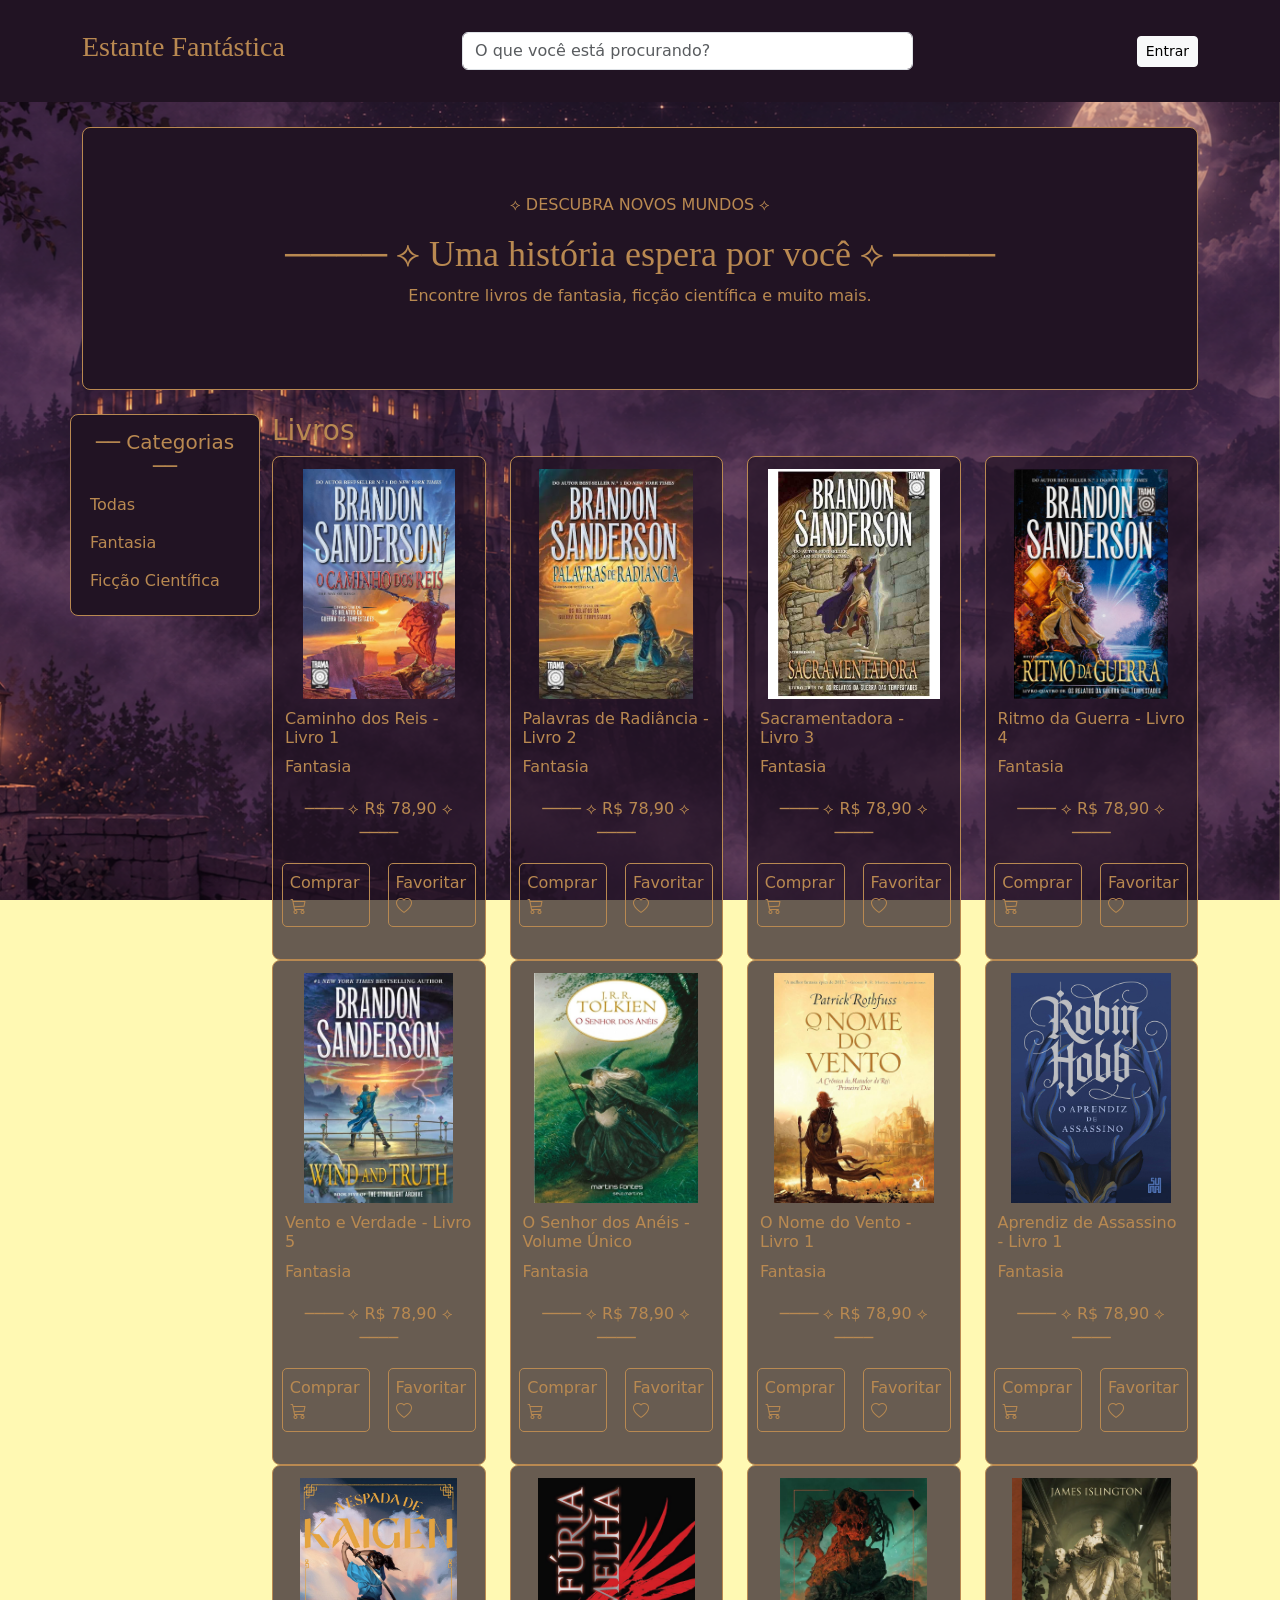
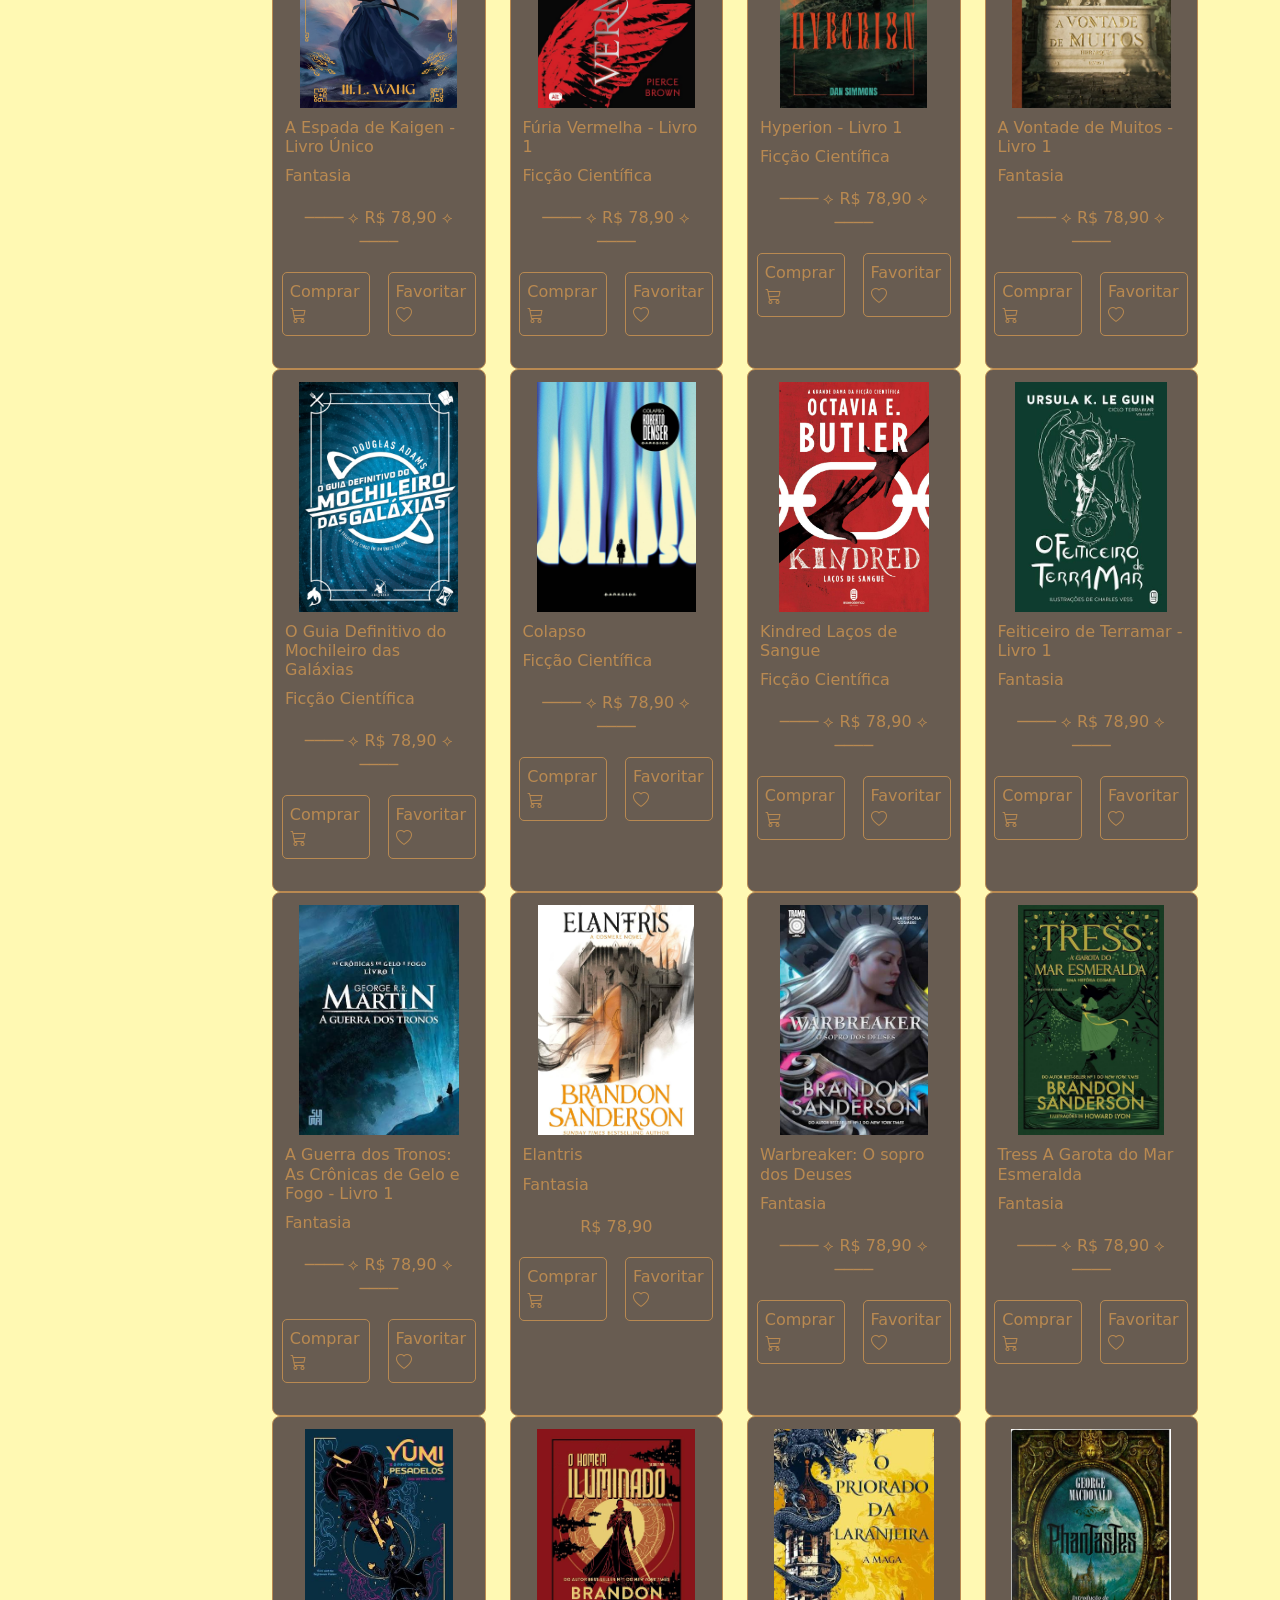
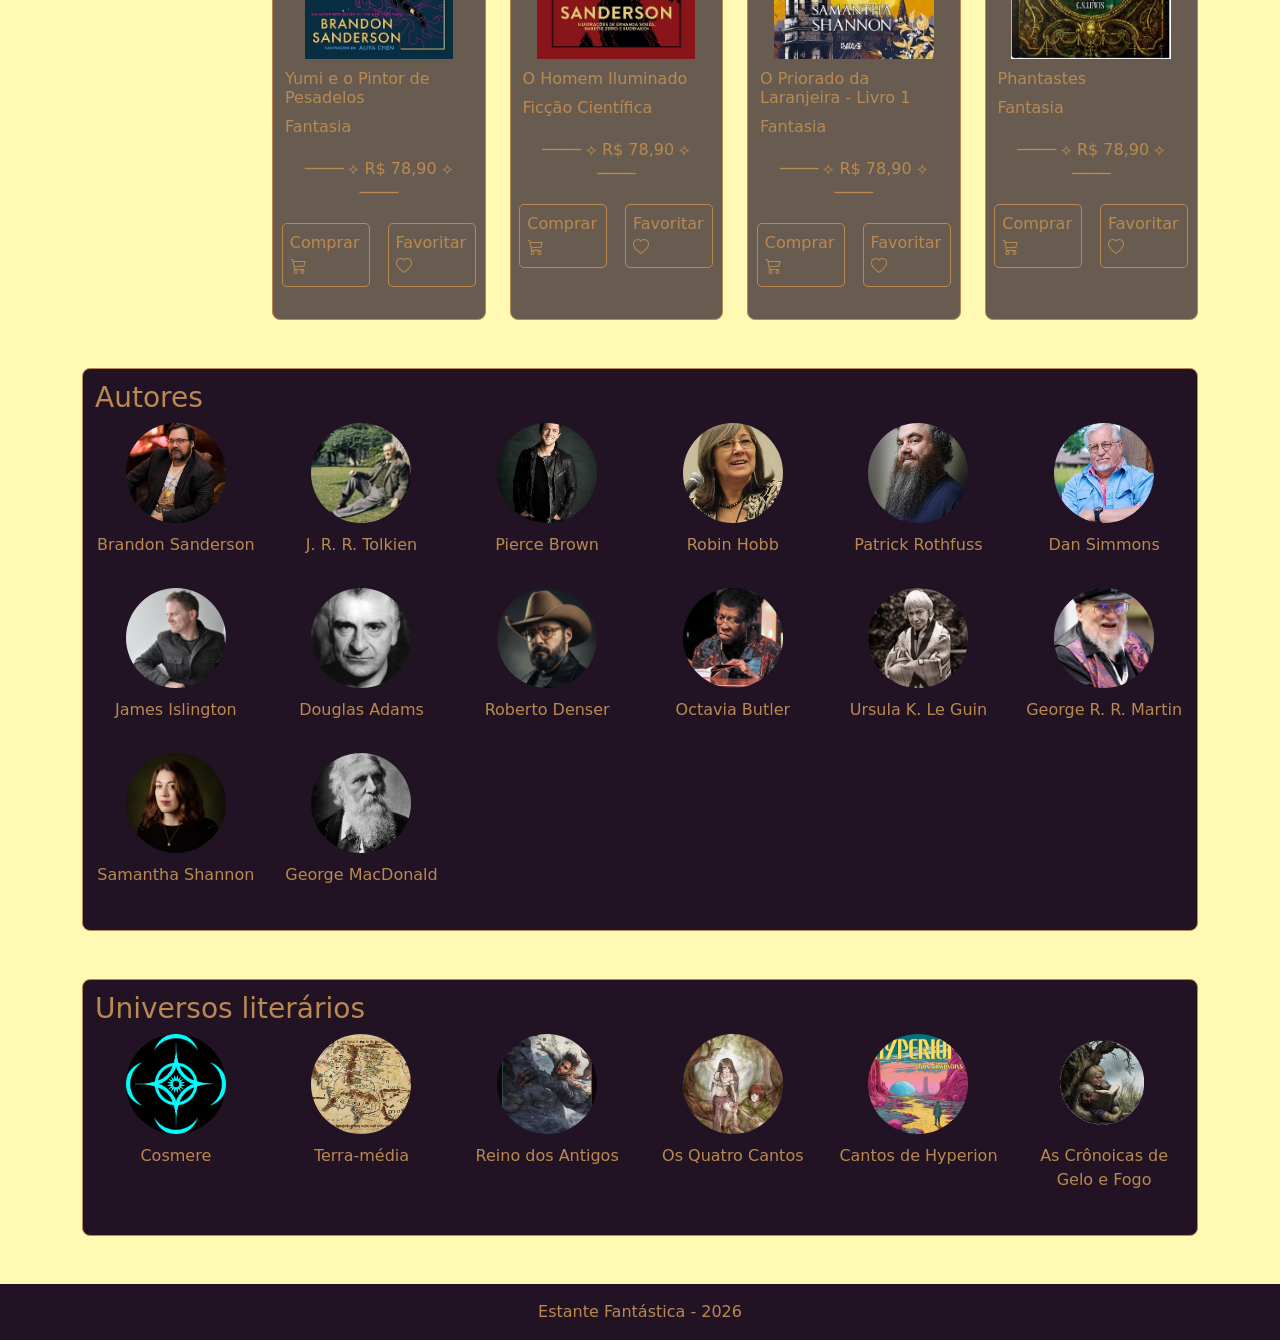
==== index.html @ d354b3de "Teste" ====
<!DOCTYPE html>
<html lang="pt-br">

<head>
    <meta charset="UTF-8">
    <meta name="viewport" content="width=device-width, initial-scale=1.0">
    <title>Estante Fantástica</title>
    <link href="https://cdn.jsdelivr.net/npm/bootstrap@5.3.8/dist/css/bootstrap.min.css" rel="stylesheet">
    <link rel="stylesheet" href="estilo.css">
    <link rel="stylesheet" href="https://cdn.jsdelivr.net/npm/bootstrap-icons@1.11.3/font/bootstrap-icons.min.css">
</head>

<body>
    <!-- <div class="decoracao-fundo">
    <img src="imagens/arvore.png" class="arvore">
</div> -->
    <header>
        <div class="container">
            <div class="row align-items-center py-4">
                <div class="col-md-4">
                    <h1 class="nome-site">Estante Fantástica</h1>
                </div>
                <div class="col-md-5 my-2"><input type="search" id="pesquisa" class="form-control"
                        placeholder="O que você está procurando?"></div>
                <div class="col-md-3 text-md-end"><span id="usuario"></span> <a href="login.html" id="link-login"
                        class="btn btn-light btn-sm">Entrar</a><button id="sair" class="btn btn-light btn-sm"
                        hidden>Sair</button></div>
            </div>
        </div>
    </header>
    <main class="container">
        <section class="banner text-center">
            <p>⟡ DESCUBRA NOVOS MUNDOS ⟡</p>
            <h2>──── ⟡ Uma história espera por você ⟡ ──── </h2>
            <p>Encontre livros de fantasia, ficção científica e muito mais.</p>
        </section>
        <div class="row mt-4">
            <aside class="col-md-2">
                <h5>── Categorias ──</h5>
                <button class="categoria" data-categoria="Todas">Todas</button>
                <button class="categoria" data-categoria="Fantasia">Fantasia</button>
                <button class="categoria" data-categoria="Ficção Científica">Ficção Científica</button>
            </aside>
            <section class="col-md-10">
                <h3>Livros</h3>
                <div class="row" id="livros"></div>
                <p id="aviso" class="mt-3" hidden>Nenhum livro encontrado.</p>
            </section>
        </div>
        <section class="mt-5 card-autores">
            <h3>Autores</h3>
            <div class="row text-center">
                <div class="col-6 col-md-2 autor"><img src="imagens/brandon_sanderson.jpg" alt="Brandon Sanderson">
                    <p>Brandon Sanderson</p>
                </div>
                <div class="col-6 col-md-2 autor"><img src="imagens/tolkien.jpg" alt="J. R. R. Tolkien">
                    <p>J. R. R. Tolkien</p>
                </div>
                <div class="col-6 col-md-2 autor"><img src="imagens/pierce_brown.jpg" alt="Pierce Brown">
                    <p>Pierce Brown</p>
                </div>
                <div class="col-6 col-md-2 autor"><img src="imagens/robin_hobb.jpg" alt="Robin Hobb">
                    <p>Robin Hobb</p>
                </div>
                <div class="col-6 col-md-2 autor"><img src="imagens/pratick_rothfuss.jpg" alt="Patrick Rothfuss">
                    <p>Patrick Rothfuss</p>
                </div>
                <div class="col-6 col-md-2 autor"><img src="imagens/dan_simmons.webp" alt="Dan Simmons">
                    <p>Dan Simmons</p>
                </div>
                <div class="col-6 col-md-2 autor"><img src="imagens/james_islington.jpg" alt="James Islington">
                    <p>James Islington</p>
                </div>
                <div class="col-6 col-md-2 autor"><img src="imagens/douglas_adams.jpg" alt="Douglas Adams">
                    <p>Douglas Adams</p>
                </div>
                <div class="col-6 col-md-2 autor"><img src="imagens/roberto_denser.jpg" alt="Roberto Denser">
                    <p>Roberto Denser</p>
                </div>
                <div class="col-6 col-md-2 autor"><img src="imagens/octavia_butler.jpg" alt="Octavia Butler">
                    <p>Octavia Butler</p>
                </div>
                <div class="col-6 col-md-2 autor"><img src="imagens/ursula.jpg" alt="Ursula K. Le Guin">
                    <p>Ursula K. Le Guin</p>
                </div>
                <div class="col-6 col-md-2 autor"><img src="imagens/george.jpg" alt="George R. R. Martin">
                    <p>George R. R. Martin</p>
                </div>
                <div class="col-6 col-md-2 autor"><img src="imagens/samantha_shannon.webp" alt="Samantha Shannon">
                    <p>Samantha Shannon</p>
                </div>
                <div class="col-6 col-md-2 autor"><img src="imagens/george_macdonald.jpg" alt="George MacDonald">
                    <p>George MacDonald</p>
                </div>
            </div>
        </section>
        <section class="mt-5 mb-5 card-universos">
            <h3>Universos literários</h3>
            <div class="row text-center">
                <div class="col-6 col-md-2 universo"><img src="imagens/cosmere.jpg" alt="Cosmere">
                    <p>Cosmere</p>
                </div>
                <div class="col-6 col-md-2 universo"><img src="imagens/terra_media.webp" alt="Terra-média">
                    <p>Terra-média</p>
                </div>
                <div class="col-6 col-md-2 universo"><img src="imagens/reino_dos_antigos.jpg" alt="Reino dos Antigos">
                    <p>Reino dos Antigos</p>
                </div>
                <div class="col-6 col-md-2 universo"><img src="imagens/quatro_cantos.jpg" alt="Quatro Cantos">
                    <p>Os Quatro Cantos</p>
                </div>
                <div class="col-6 col-md-2 universo"><img src="imagens/cantos_hyperion.jpg" alt="Cantos de Hyperion">
                    <p>Cantos de Hyperion</p>
                </div>
                <div class="col-6 col-md-2 universo"><img src="imagens/gelo_fogo.png" alt="As Crônoicas de Gelo e Fogo">
                    <p>As Crônoicas de Gelo e Fogo</p>
                </div>
            </div>
        </section>
    </main>
    <footer class="text-center py-3">Estante Fantástica - 2026</footer>
    <script src="script.js"></script>
</body>

</html>
---- estilo.css ----
body {
    margin: 0;
    min-height: 100vh;
    position: relative;
    background-color: rgb(255, 249, 179);;
    color: #B98951;
}

/* Camada de fundo para não pesar o scroll em alguns browsers */
body::before {
  content: "";
  position: fixed;
  inset: 0;
  z-index: -1;
  background-image: url("imagens/castelo.png");
  background-position: center bottom;
  background-size: cover; 
  background-repeat: no-repeat;
  pointer-events: none;
}

/* Garante que o conteúdo principal fica legível ao centro */
.conteudo-site {
  max-width: 960px;
  margin: 0 auto;
  padding: 2rem;
}

header,
footer {
    background-color: #211323;
    color: #B98951;
}

.nome-site {
    font-family: Georgia, serif;
    font-size: 28px;
}

.banner {
    background: #211323;
    padding: 65px 15px;
    margin-top: 25px;
    border-radius: 8px;
    color: #B98951;
    border: 1px solid #B98951;
}

.banner h2 {
    font-family: Georgia, serif;
    font-size: 36px;
}

aside h5
{
    text-align: center;
}
aside {
    background-color: #211323;
    padding: 15px;
    border-radius: 8px;
    height: fit-content;
    color: #B98951;
    border: 1px solid #B98951;
}

.categoria {
    display: block;
    width: 100%;
    border: none;
    background: transparent;
    text-align: left;
    padding: 7px;
    color: #B98951;
}

.categoria:hover {
    cursor: pointer;
    background-color: #B98951;
    color:  #211323;
    border-radius: 5px;
}

.card-livro {
    background:#211323ad;
    border: 1px solid #B98951;
    border-radius: 8px;
    padding: 12px;
    margin-bottom: 20px;
    height: 100%;
}

.card-autores, .card-universos {
    background:#211323;
    border: 1px solid 	#B98951;
    border-radius: 8px;
    padding: 12px;
    margin-bottom: 20px;
    height: 100%;
}

.card-livro img {
    width: 100%;
    height: 230px;
    object-fit: contain;
}

.card-livro h5 {
    font-size: 16px;
    margin-top: 10px;
}

.preco {
    text-align: center;
    /* border: 2px dashed #B98951; */
    color: #B98951;
    padding: 2px;
}

.autor img,
.universo img {
    width: 100px;
    height: 100px;
    object-fit: cover;
    border-radius: 50%;
    margin-bottom: 10px;
}

.autor,
.universo {
    margin-bottom: 15px;
}

.formulario {
    background: #DAD7C9;
    padding: 25px;
    border-radius: 8px;
}

.botao {
    background: #583D59;
    color: white;
}

.botao:hover {
    background: #B98951;
    color: white;
}

.botao-livro
{
    border: 1px solid #B98951;
    color: #B98951;
    padding: 7px;
    border-radius: 5px;
}

.botao-favorito
{
    border: 1px solid #B98951;
    color: #B98951;
    padding: 7px;
    border-radius: 5px;
}

.botao-livro:hover
{
    cursor: pointer;
    background-color: #B98951;
    color:  #211323;
} 

.botao-favorito:hover
{
    cursor: pointer;
    background-color: #B98951;
    color:  #211323;
} 

@media (max-width: 767px) {
    .banner h2 {
        font-size: 28px;
    }
}
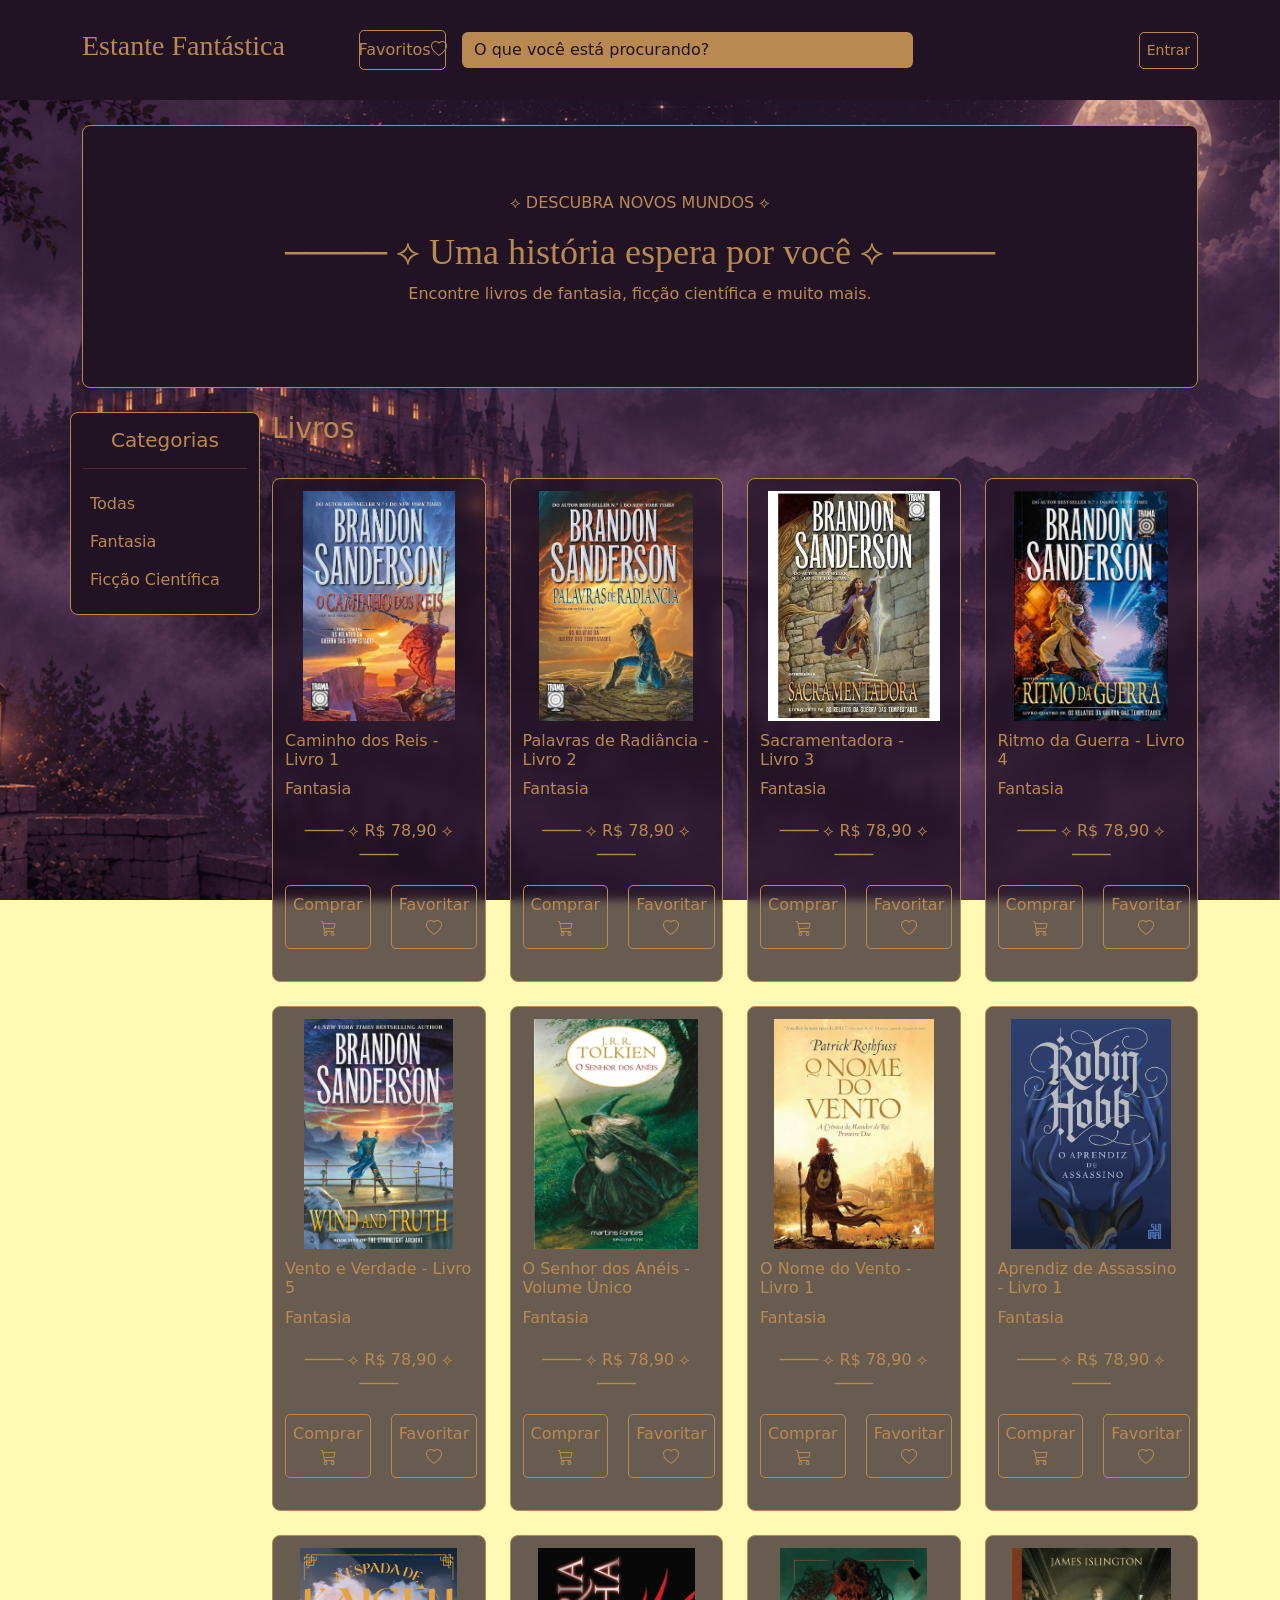
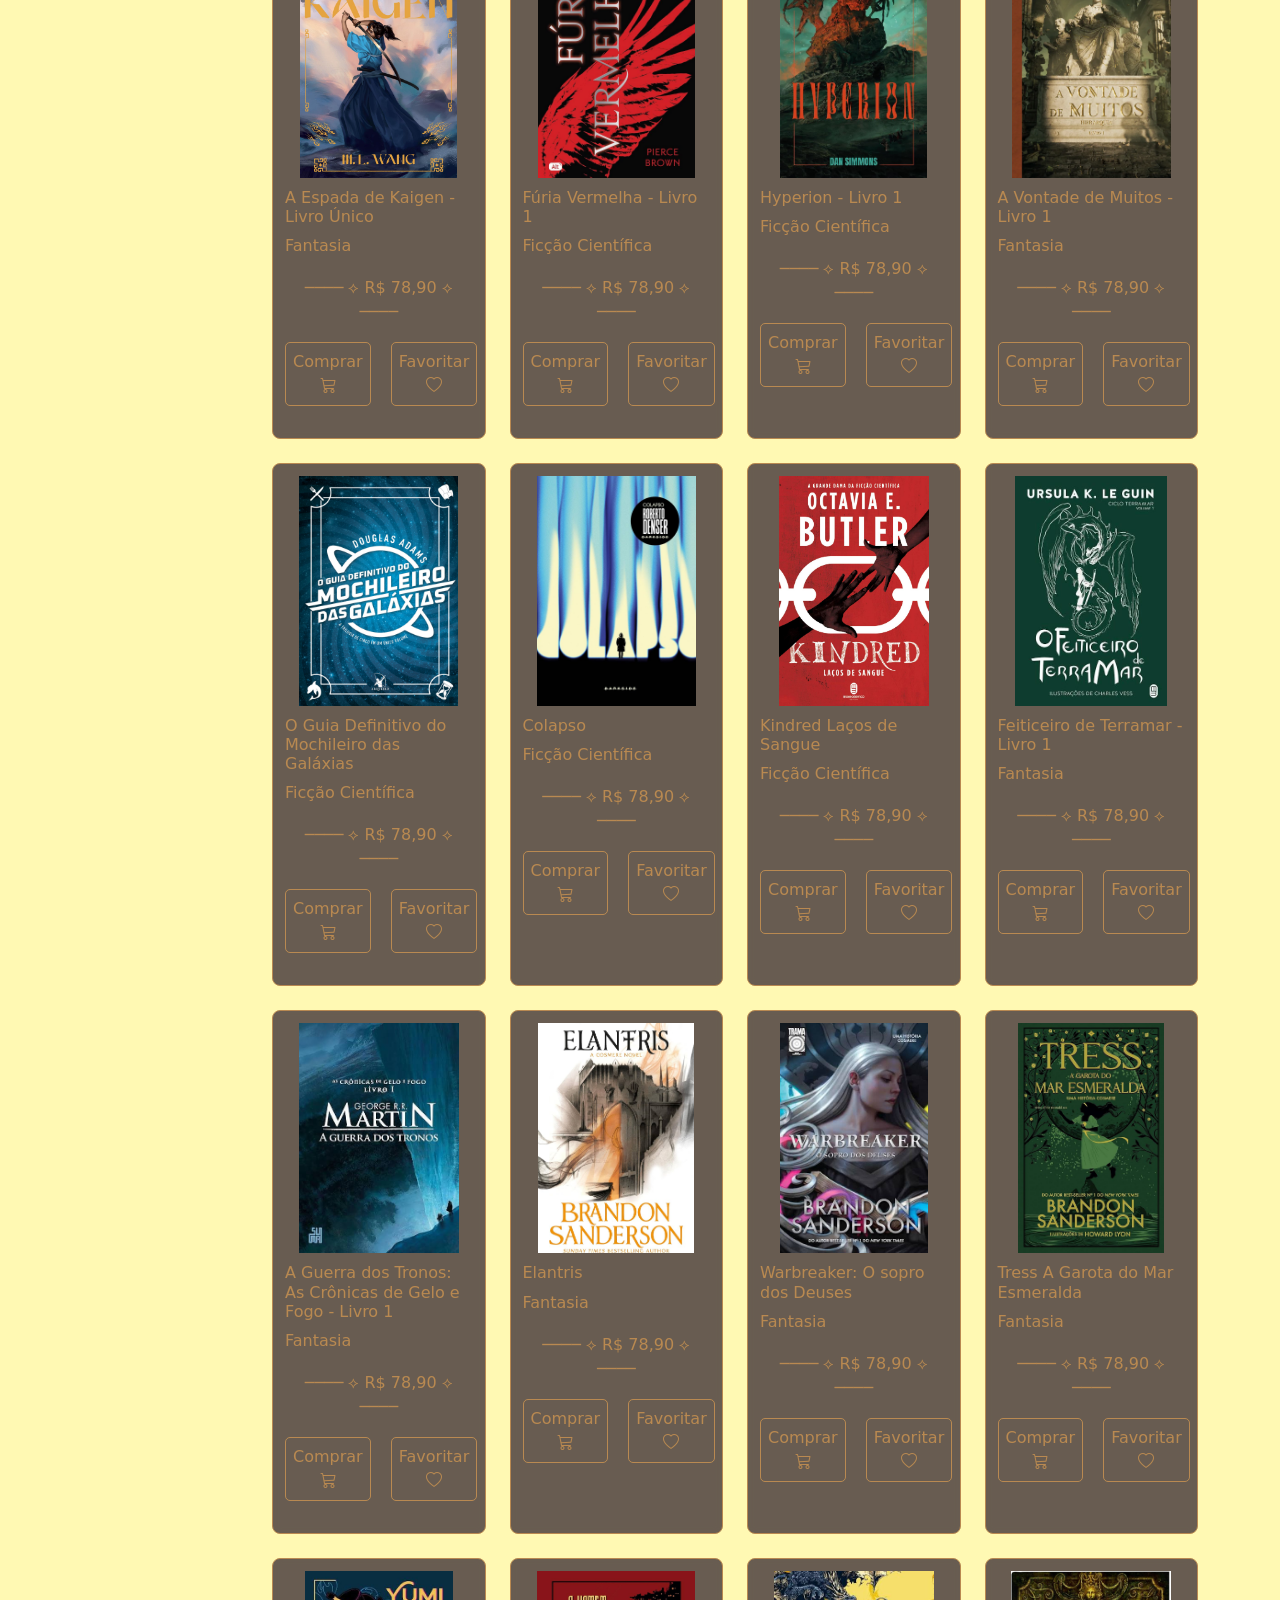
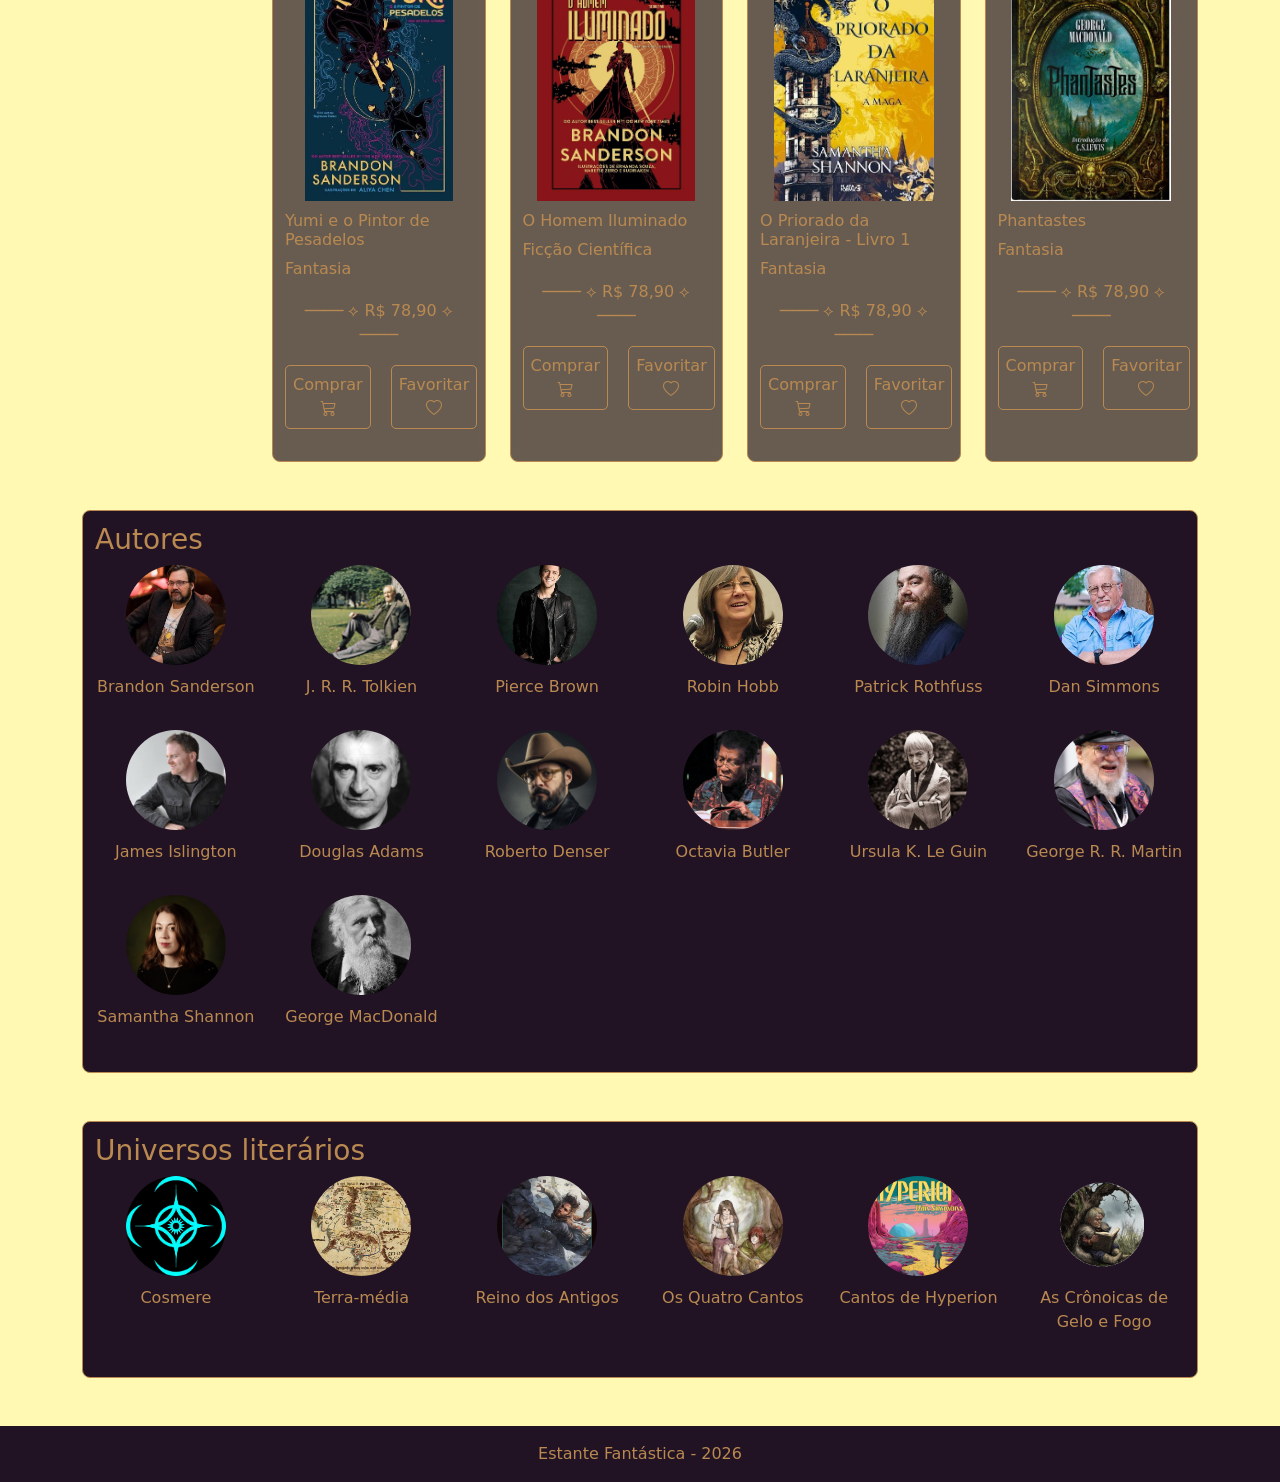
==== commit 5f4611fd: "Ajuste fino" ====
--- a/index.html
+++ b/index.html
@@ -16,15 +16,24 @@
 </div> -->
     <header>
         <div class="container">
-            <div class="row align-items-center py-4">
-                <div class="col-md-4">
+            <div class="container-header row align-items-center py-4">
+                <div class="col-md-3">
                     <h1 class="nome-site">Estante Fantástica</h1>
                 </div>
-                <div class="col-md-5 my-2"><input type="search" id="pesquisa" class="form-control"
-                        placeholder="O que você está procurando?"></div>
-                <div class="col-md-3 text-md-end"><span id="usuario"></span> <a href="login.html" id="link-login"
-                        class="btn btn-light btn-sm">Entrar</a><button id="sair" class="btn btn-light btn-sm"
-                        hidden>Sair</button></div>
+                <div class="col-md-1 px-1">
+                    <a href="favoritos.html" class="barra-favoritos btn d-flex justify-content-center align-items-center"> 
+                        Favoritos 
+                        <i class="bi bi-heart"></i>
+                    </a>
+                </div>
+                <div class="col-md-5 my-2">
+                    <input type="search" id="pesquisa" class="form-control" placeholder="O que você está procurando?">
+                </div>
+                <div class="col-md-3 text-md-end">
+                    <span id="usuario"></span>
+                    <a href="login.html" id="link-login" class="btn btn-sm">Entrar</a>
+                    <button id="sair" class="btn btn-sm" hidden>Sair</button>
+                </div>
             </div>
         </div>
     </header>
@@ -36,7 +45,8 @@
         </section>
         <div class="row mt-4">
             <aside class="col-md-2">
-                <h5>── Categorias ──</h5>
+                <h5>Categorias</h5>
+                <hr>
                 <button class="categoria" data-categoria="Todas">Todas</button>
                 <button class="categoria" data-categoria="Fantasia">Fantasia</button>
                 <button class="categoria" data-categoria="Ficção Científica">Ficção Científica</button>
--- a/estilo.css
+++ b/estilo.css
@@ -37,6 +37,16 @@
     font-size: 28px;
 }
 
+.barra-favoritos:hover
+{
+    cursor: pointer;
+    border: 1px solid #B98951;
+    color:  #B98951;
+    padding: 7px;
+    border-radius: 5px;
+    white-space: nowrap;
+}
+
 .banner {
     background: #211323;
     padding: 65px 15px;
@@ -55,6 +65,7 @@
 {
     text-align: center;
 }
+
 aside {
     background-color: #211323;
     padding: 15px;
@@ -83,12 +94,13 @@
 
 .card-livro {
     background:#211323ad;
+    backdrop-filter: blur(5px);
     border: 1px solid #B98951;
     border-radius: 8px;
     padding: 12px;
     margin-bottom: 20px;
     height: 100%;
-}
+}   
 
 .card-autores, .card-universos {
     background:#211323;
@@ -112,7 +124,6 @@
 
 .preco {
     text-align: center;
-    /* border: 2px dashed #B98951; */
     color: #B98951;
     padding: 2px;
 }
@@ -132,7 +143,9 @@
 }
 
 .formulario {
-    background: #DAD7C9;
+    background:#211323ad;
+    backdrop-filter: blur(5px);
+    border: 1px solid #B98951;
     padding: 25px;
     border-radius: 8px;
 }
@@ -176,6 +189,32 @@
     background-color: #B98951;
     color:  #211323;
 } 
+
+.btn
+{
+    border: 1px solid #B98951;
+    color: #B98951;
+    padding: 7px;
+    border-radius: 5px;
+}
+
+.btn:hover
+{
+    cursor: pointer;
+    background-color: #B98951;
+    color:  #211323;
+}
+
+#pesquisa
+{
+    border: none;
+    background-color: #B98951;
+}
+
+#pesquisa::placeholder
+{
+    color: #211323;
+}
 
 @media (max-width: 767px) {
     .banner h2 {
